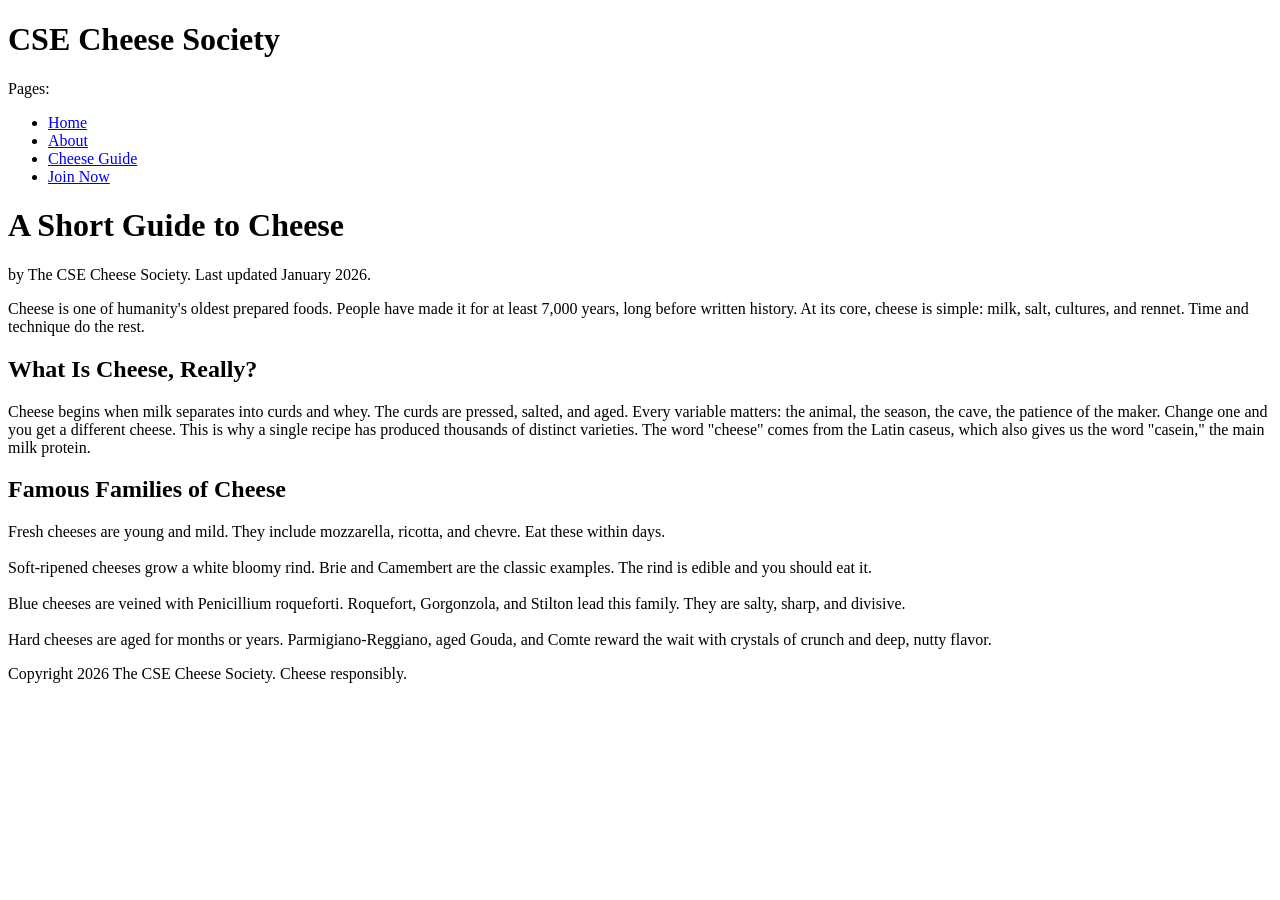
==== guide/index.html @ 063dedea "Initial commit" ====
<!DOCTYPE html>
<html lang="en">
<head>
  <meta charset="utf-8">
  <meta name="guide">
  <link rel="stylesheet" href="vars.css">
  <link rel="stylesheet" href="global.css">
  <!--
    NORMAL FLOW
    With no layout CSS at all, block boxes (h1, p, section…) stack top to
    bottom and fill the available width, while inline boxes (strong, em, a…)
    run left to right inside lines of text.
    The only real layout rules here build the classic centered reading
    column: max-width plus margin-inline: auto on the article.
  -->
  <style>
    body {
      padding: var(--space-3);
    }

    section {
      p {
        padding: var(--space-2);
        border: var(--border);
        background: var(--panel);
      }

      strong,
      em {
        background: var(--paper);
        outline: var(--border-width) var(--border-style) var(--accent);
      }
    }

    article {
      max-width: var(--measure);
      margin-inline: auto;
      padding: var(--space-2) var(--space-3);
      border-inline-start: var(--rule);
      background: var(--panel);
    }

  </style>

</head>
<body>
  <header>
    <h1>CSE Cheese Society</h1>
  </header>

  <nav>
    <p>Pages:</p>
    <ul>
      <li><a href="../index.html">Home</a></li>
      <li><a href="../about.html">About</a></li>
      <li><a href="index.html">Cheese Guide</a></li>
      <li><a href="../join.html">Join Now</a></li>
    </ul>
  </nav>
  
  <main>
  <h1>A Short Guide to Cheese</h1>
  <p>by The CSE Cheese Society. Last updated January 2026.</p>
  <p>Cheese is one of humanity's oldest prepared foods. People have made it
  for at least 7,000 years, long before written history. At its core,
  cheese is simple: milk, salt, cultures, and rennet. Time and technique
  do the rest.</p>

  <section>
    <h2>What Is Cheese, Really?</h2>
    <p>
Cheese begins when milk separates into curds and whey. The curds are
pressed, salted, and aged. Every variable matters: the animal, the
season, the cave, the patience of the maker. Change one and you get a
different cheese. This is why a single recipe has produced thousands
of distinct varieties.

The word "cheese" comes from the Latin caseus, which also gives us the
word "casein," the main milk protein.



</p>
     </section>



  <article>
    <h2>Famous Families of Cheese</h2>
    <p>Fresh cheeses are young and mild. They include mozzarella, ricotta,
and chevre. Eat these within days.<br><br>

Soft-ripened cheeses grow a white bloomy rind. Brie and Camembert are
the classic examples. The rind is edible and you should eat it.<br><br>

Blue cheeses are veined with Penicillium roqueforti. Roquefort,
Gorgonzola, and Stilton lead this family. They are salty, sharp, and
divisive.<br><br>

Hard cheeses are aged for months or years. Parmigiano-Reggiano,
aged Gouda, and Comte reward the wait with crystals of crunch and
deep, nutty flavor.</p>
  </article>
  </main>

  <footer>
    <p>Copyright 2026 The CSE Cheese Society. Cheese responsibly.</p>
  </footer>
</body>
</html>
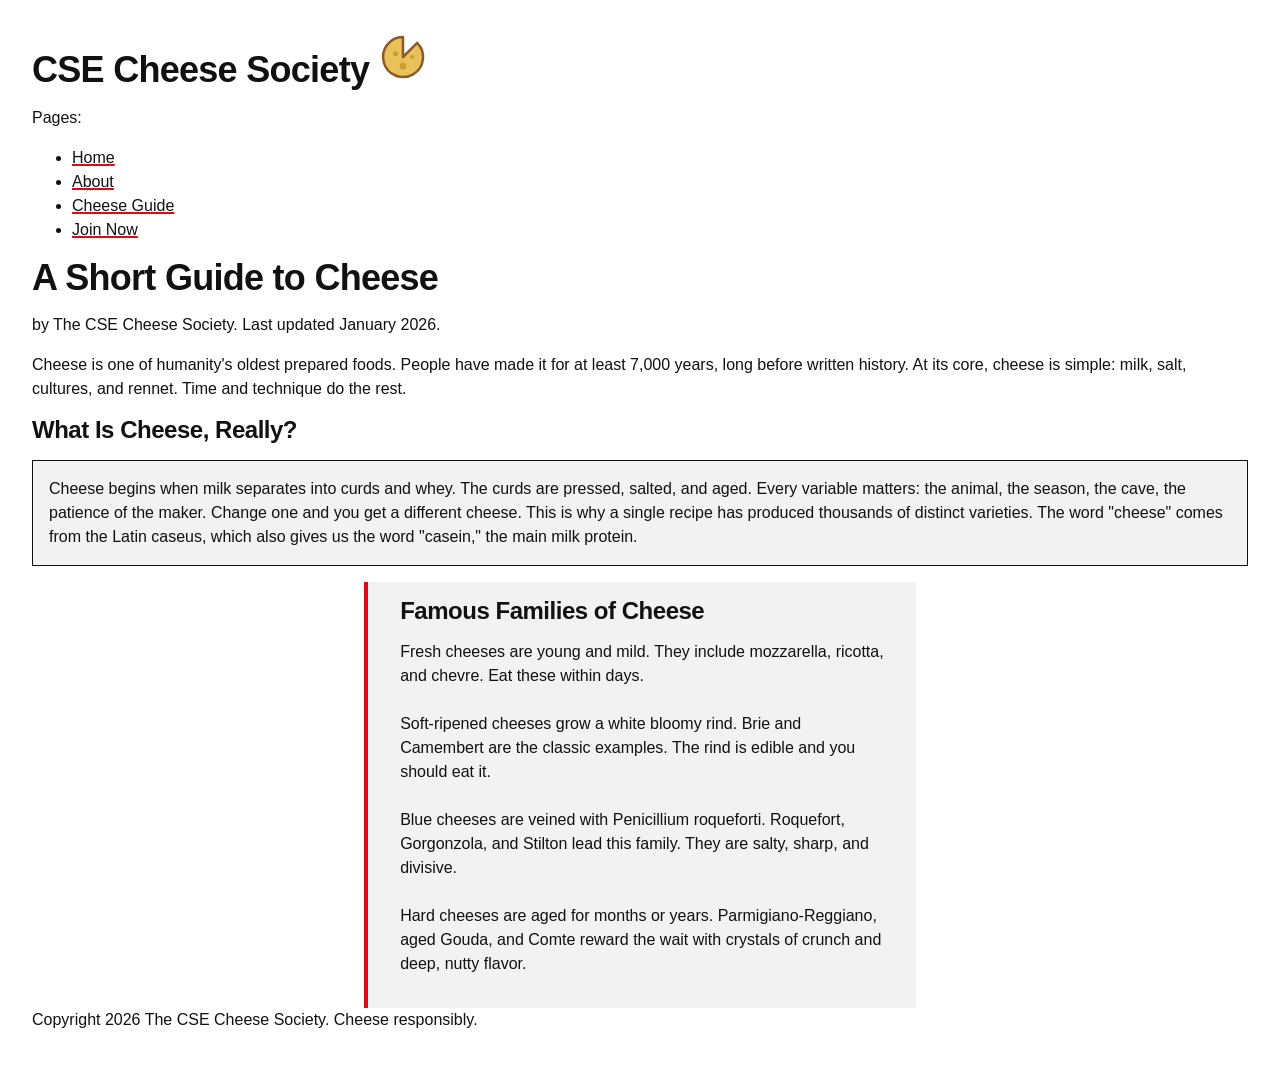
==== commit 6c1985ef: "fixed css styling, attempting w3c validator fix" ====
--- a/guide/index.html
+++ b/guide/index.html
@@ -2,9 +2,11 @@
 <html lang="en">
 <head>
   <meta charset="utf-8">
-  <meta name="guide">
-  <link rel="stylesheet" href="vars.css">
-  <link rel="stylesheet" href="global.css">
+  <meta name="viewport" content="width=device-width, initial-scale=1">
+  <meta name="description">
+  <link rel="stylesheet" href="../styles/vars.css">
+  <link rel="stylesheet" href="../styles/global.css">
+  <title>Cheese Families</title>
   <!--
     NORMAL FLOW
     With no layout CSS at all, block boxes (h1, p, section…) stack top to
@@ -45,7 +47,7 @@
 </head>
 <body>
   <header>
-    <h1>CSE Cheese Society</h1>
+    <h1>CSE Cheese Society <img src="../images/logo.svg" width="50" height="50"></h1> 
   </header>
 
   <nav>
--- a/styles/vars.css
+++ b/styles/vars.css
@@ -0,0 +1,31 @@
+/* Design tokens only — no layout, no selectors beyond :root. */
+:root {
+  /* color */
+  --ink: #111;
+  --paper: #fff;
+  --panel: #f2f2f2;
+  --accent: #e30613;
+
+  /* space */
+  --space-1: 0.5rem;
+  --space-2: 1rem;
+  --space-3: 2rem;
+  --space-4: 4rem;
+
+  /* border */
+  --border-style: solid;
+  --border-width: 1px;
+  --rule-width: 4px;
+  --underline-width: 2px;
+  --border: var(--border-width) var(--border-style) var(--ink);
+  --rule: var(--rule-width) var(--border-style) var(--accent);
+
+  /* type */
+  --text-s: 0.875rem;
+  --text-m: 1rem;
+  --text-l: 1.5rem;
+  --text-xl: 2.25rem;
+
+  /* line length */
+  --measure: 62ch;
+}
--- a/styles/global.css
+++ b/styles/global.css
@@ -0,0 +1,59 @@
+/* Reset, type, and color only — every layout rule lives in each demo's own
+   <style>. Both layers below lose to any unlayered rule, so demo styles
+   always override these without specificity fights. */
+
+@layer reset, base;
+
+@layer reset {
+  * {
+    box-sizing: border-box;
+  }
+
+  body,
+  figure {
+    margin: 0;
+  }
+}
+
+@layer base {
+  body {
+    background: var(--paper);
+    color: var(--ink);
+    font-family: "Helvetica Neue", Helvetica, Arial, sans-serif;
+    font-size: var(--text-m);
+    line-height: 1.5;
+  }
+
+  h1,
+  h2 {
+    margin-block: 0 var(--space-2);
+    line-height: 1.1;
+    letter-spacing: -0.02em;
+  }
+
+  h1 { font-size: var(--text-xl); }
+  h2 { font-size: var(--text-l); }
+
+  p {
+    margin-block: 0 var(--space-2);
+  }
+
+  figcaption {
+    font-size: var(--text-s);
+  }
+
+  a {
+    color: var(--ink);
+    text-decoration-color: var(--accent);
+    text-decoration-thickness: var(--underline-width);
+
+    &:hover {
+      color: var(--accent);
+    }
+  }
+
+  code {
+    font-family: ui-monospace, "SF Mono", Menlo, monospace;
+    font-size: 0.9em;
+  }
+}
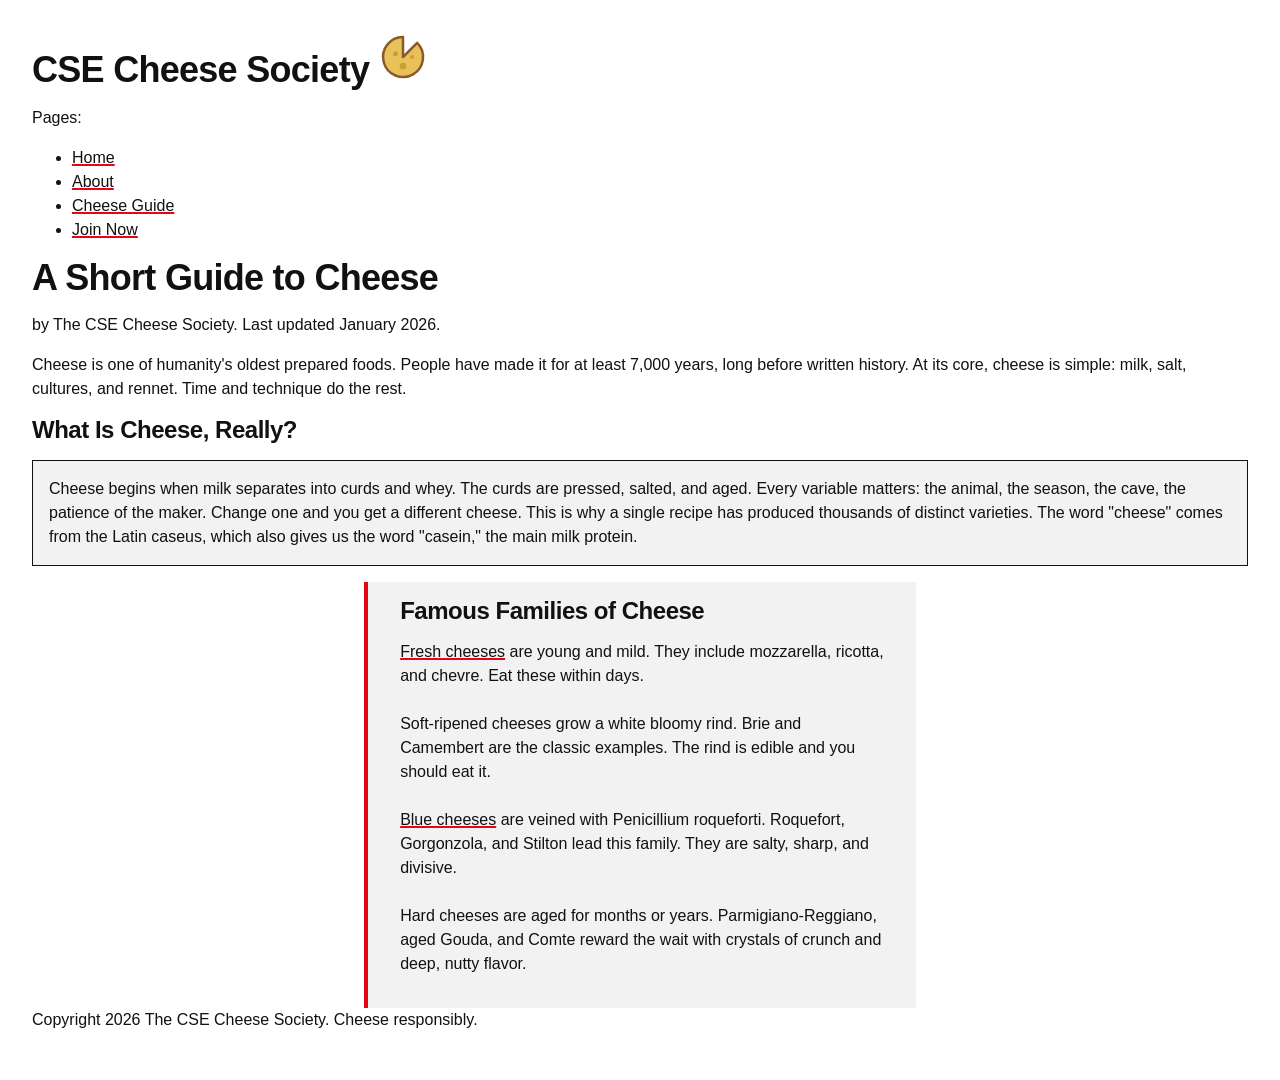
==== commit 4d6614c7: "updated meta for autograder, fixed w3c errors, added css files for all pages" ====
--- a/guide/index.html
+++ b/guide/index.html
@@ -3,9 +3,10 @@
 <head>
   <meta charset="utf-8">
   <meta name="viewport" content="width=device-width, initial-scale=1">
-  <meta name="description">
+  <meta name="description" content="Guide to Cheese">
   <link rel="stylesheet" href="../styles/vars.css">
   <link rel="stylesheet" href="../styles/global.css">
+  <link rel="stylesheet" href="../styles/guide.css">
   <title>Cheese Families</title>
   <!--
     NORMAL FLOW
@@ -15,39 +16,12 @@
     The only real layout rules here build the classic centered reading
     column: max-width plus margin-inline: auto on the article.
   -->
-  <style>
-    body {
-      padding: var(--space-3);
-    }
 
-    section {
-      p {
-        padding: var(--space-2);
-        border: var(--border);
-        background: var(--panel);
-      }
-
-      strong,
-      em {
-        background: var(--paper);
-        outline: var(--border-width) var(--border-style) var(--accent);
-      }
-    }
-
-    article {
-      max-width: var(--measure);
-      margin-inline: auto;
-      padding: var(--space-2) var(--space-3);
-      border-inline-start: var(--rule);
-      background: var(--panel);
-    }
-
-  </style>
 
 </head>
 <body>
   <header>
-    <h1>CSE Cheese Society <img src="../images/logo.svg" width="50" height="50"></h1> 
+    <h1>CSE Cheese Society <img src="../images/logo.svg" width="50" height="50" alt="Cheese logo"></h1> 
   </header>
 
   <nav>
@@ -89,13 +63,13 @@
 
   <article>
     <h2>Famous Families of Cheese</h2>
-    <p>Fresh cheeses are young and mild. They include mozzarella, ricotta,
+    <p><a href="fresh.html">Fresh cheeses</a> are young and mild. They include mozzarella, ricotta,
 and chevre. Eat these within days.<br><br>
 
 Soft-ripened cheeses grow a white bloomy rind. Brie and Camembert are
 the classic examples. The rind is edible and you should eat it.<br><br>
 
-Blue cheeses are veined with Penicillium roqueforti. Roquefort,
+<a href="blue.html">Blue cheeses</a> are veined with Penicillium roqueforti. Roquefort,
 Gorgonzola, and Stilton lead this family. They are salty, sharp, and
 divisive.<br><br>
 
--- a/styles/guide.css
+++ b/styles/guide.css
@@ -0,0 +1,25 @@
+body {
+      padding: var(--space-3);
+    }
+
+    section {
+      p {
+        padding: var(--space-2);
+        border: var(--border);
+        background: var(--panel);
+      }
+
+      strong,
+      em {
+        background: var(--paper);
+        outline: var(--border-width) var(--border-style) var(--accent);
+      }
+    }
+
+    article {
+      max-width: var(--measure);
+      margin-inline: auto;
+      padding: var(--space-2) var(--space-3);
+      border-inline-start: var(--rule);
+      background: var(--panel);
+    }
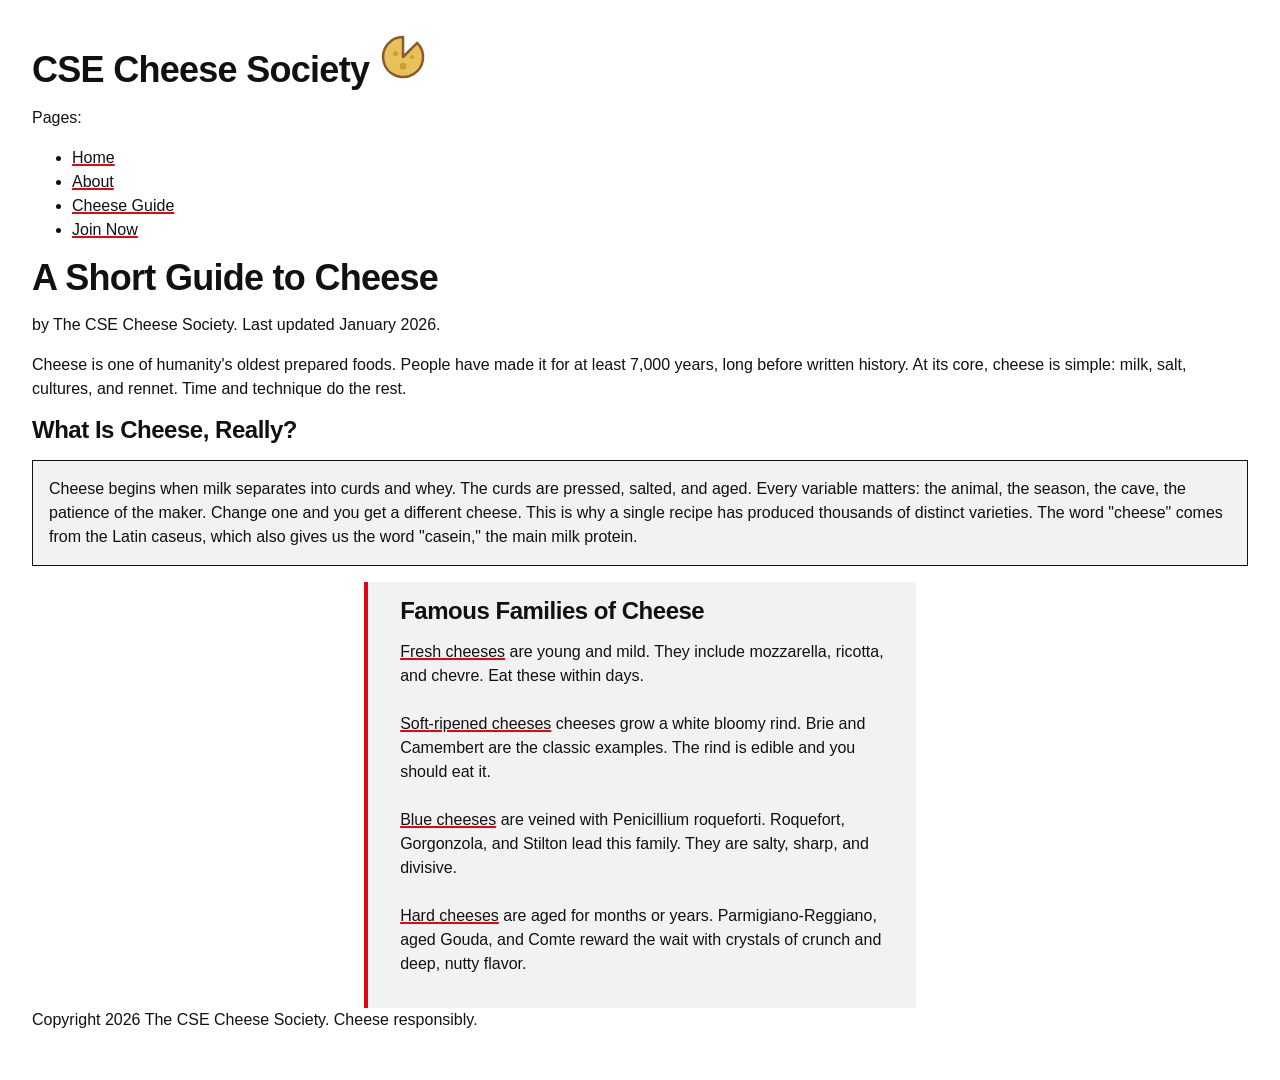
==== commit 37a043e7: "added family pages" ====
--- a/guide/index.html
+++ b/guide/index.html
@@ -66,14 +66,14 @@
     <p><a href="fresh.html">Fresh cheeses</a> are young and mild. They include mozzarella, ricotta,
 and chevre. Eat these within days.<br><br>
 
-Soft-ripened cheeses grow a white bloomy rind. Brie and Camembert are
+<a href="soft.html">Soft-ripened cheeses</a> cheeses grow a white bloomy rind. Brie and Camembert are
 the classic examples. The rind is edible and you should eat it.<br><br>
 
 <a href="blue.html">Blue cheeses</a> are veined with Penicillium roqueforti. Roquefort,
 Gorgonzola, and Stilton lead this family. They are salty, sharp, and
 divisive.<br><br>
 
-Hard cheeses are aged for months or years. Parmigiano-Reggiano,
+<a href="hard.html">Hard cheeses</a> are aged for months or years. Parmigiano-Reggiano,
 aged Gouda, and Comte reward the wait with crystals of crunch and
 deep, nutty flavor.</p>
   </article>
